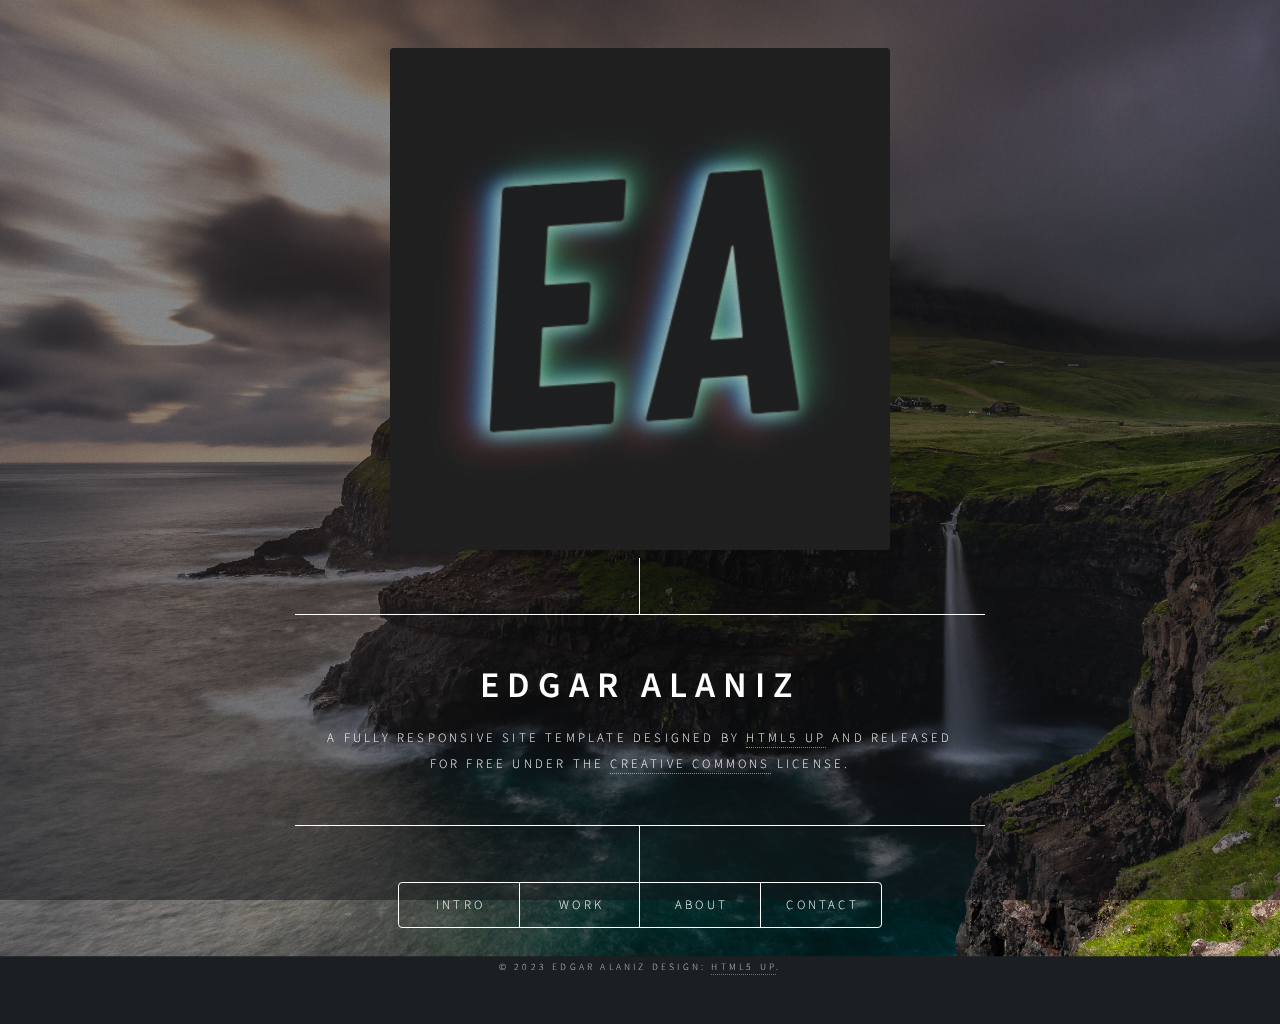
==== index.html @ e4d11df2 "fg" ====
<!DOCTYPE HTML>
<!--
	Dimension by HTML5 UP
	html5up.net | @ajlkn
	Free for personal and commercial use under the CCA 3.0 license (html5up.net/license)
-->
<html>
	<head>
		<title>Edgar Alaniz</title>
		<meta charset="utf-8" />
		<meta name="viewport" content="width=device-width, initial-scale=1, user-scalable=no" />
		<link rel="stylesheet" href="assets/css/main.css" />
		<noscript><link rel="stylesheet" href="assets/css/noscript.css" /></noscript>
	</head>
	<body class="is-preload">

		<!-- Wrapper -->
			<div id="wrapper">

				<!-- Header -->
					<header id="header">
						<div class="image">
							
							<span class="image avatar"><img src="images/pic04.jpg" alt="" /></span>
							
							<!--<span class="icon fa-gem"></span>-->
							
						</div>
						<div class="content">
							<div class="inner">
								<h1>Edgar Alaniz</h1>
								<p>A fully responsive site template designed by <a href="https://html5up.net">HTML5 UP</a> and released<br />
								for free under the <a href="https://html5up.net/license">Creative Commons</a> license.</p>
							</div>
						</div>
						<nav>
							<ul>
								<li><a href="#intro">Intro</a></li>
								<li><a href="#work">Work</a></li>
								<li><a href="#about">About</a></li>
								<li><a href="#contact">Contact</a></li>
								<!--<li><a href="#elements">Elements</a></li>-->
							</ul>
						</nav>
					</header>

				<!-- Main -->
					<div id="main">

						<!-- Intro -->
							<article id="intro">
								<h2 class="major">Intro</h2>
								<span class="image main"><img src="images/pic01.jpg" alt="" /></span>
								<p>Aenean ornare velit lacus, ac varius enim ullamcorper eu. Proin aliquam facilisis ante interdum congue. Integer mollis, nisl amet convallis, porttitor magna ullamcorper, amet egestas mauris. Ut magna finibus nisi nec lacinia. Nam maximus erat id euismod egestas. By the way, check out my <a href="#work">awesome work</a>.</p>
								<p>Lorem ipsum dolor sit amet, consectetur adipiscing elit. Duis dapibus rutrum facilisis. Class aptent taciti sociosqu ad litora torquent per conubia nostra, per inceptos himenaeos. Etiam tristique libero eu nibh porttitor fermentum. Nullam venenatis erat id vehicula viverra. Nunc ultrices eros ut ultricies condimentum. Mauris risus lacus, blandit sit amet venenatis non, bibendum vitae dolor. Nunc lorem mauris, fringilla in aliquam at, euismod in lectus. Pellentesque habitant morbi tristique senectus et netus et malesuada fames ac turpis egestas. In non lorem sit amet elit placerat maximus. Pellentesque aliquam maximus risus, vel sed vehicula.</p>
							</article>

						<!-- Work -->
							<article id="work">
								<h2 class="major">Work</h2>
								<span class="image main"><img src="images/pic02.jpg" alt="" /></span>
								<p>Adipiscing magna sed dolor elit. Praesent eleifend dignissim arcu, at eleifend sapien imperdiet ac. Aliquam erat volutpat. Praesent urna nisi, fringila lorem et vehicula lacinia quam. Integer sollicitudin mauris nec lorem luctus ultrices.</p>
								<p>Nullam et orci eu lorem consequat tincidunt vivamus et sagittis libero. Mauris aliquet magna magna sed nunc rhoncus pharetra. Pellentesque condimentum sem. In efficitur ligula tate urna. Maecenas laoreet massa vel lacinia pellentesque lorem ipsum dolor. Nullam et orci eu lorem consequat tincidunt. Vivamus et sagittis libero. Mauris aliquet magna magna sed nunc rhoncus amet feugiat tempus.</p>
							</article>

						<!-- About -->
							<article id="about">
								<h2 class="major">About</h2>
								<span class="image main"><img src="images/pic03.jpg" alt="" /></span>
								<p>Lorem ipsum dolor sit amet, consectetur et adipiscing elit. Praesent eleifend dignissim arcu, at eleifend sapien imperdiet ac. Aliquam erat volutpat. Praesent urna nisi, fringila lorem et vehicula lacinia quam. Integer sollicitudin mauris nec lorem luctus ultrices. Aliquam libero et malesuada fames ac ante ipsum primis in faucibus. Cras viverra ligula sit amet ex mollis mattis lorem ipsum dolor sit amet.</p>
							</article>

						<!-- Contact -->
							<article id="contact">
								<h2 class="major">Contact</h2>
								<form method="post" action="https://formspree.io/f/mzbqdqdj">
									<div class="fields">
										<div class="field half">
											<label for="name">Name</label>
											<input type="text" name="name" id="name" />
										</div>
										<div class="field half">
											<label for="email">Email</label>
											<input type="text" name="email" id="email" />
										</div>
										<div class="field">
											<label for="message">Message</label>
											<textarea name="message" id="message" rows="4"></textarea>
										</div>
									</div>
									<ul class="actions">
										<li><input type="submit" value="Send Message" class="primary" /></li>
										<li><input type="reset" value="Reset" /></li>
									</ul>
								</form>
								<ul class="icons">
									<li><a href="https://www.linkedin.com/in/edgaralaniz" class="icon brands fa-linkedin"><span class="label">Linkedin</span></a></li>
									<li><a href="#" class="icon brands fa-facebook-f"><span class="label">Facebook</span></a></li>
									<li><a href="#" class="icon brands fa-instagram"><span class="label">Instagram</span></a></li>
									<li><a href="#" class="icon brands fa-github"><span class="label">GitHub</span></a></li>
								</ul>
							</article>

						<!-- Elements -->
							<article id="elements">
								<h2 class="major">Elements</h2>

								<section>
									<h3 class="major">Text</h3>
									<p>This is <b>bold</b> and this is <strong>strong</strong>. This is <i>italic</i> and this is <em>emphasized</em>.
									This is <sup>superscript</sup> text and this is <sub>subscript</sub> text.
									This is <u>underlined</u> and this is code: <code>for (;;) { ... }</code>. Finally, <a href="#">this is a link</a>.</p>
									<hr />
									<h2>Heading Level 2</h2>
									<h3>Heading Level 3</h3>
									<h4>Heading Level 4</h4>
									<h5>Heading Level 5</h5>
									<h6>Heading Level 6</h6>
									<hr />
									<h4>Blockquote</h4>
									<blockquote>Fringilla nisl. Donec accumsan interdum nisi, quis tincidunt felis sagittis eget tempus euismod. Vestibulum ante ipsum primis in faucibus vestibulum. Blandit adipiscing eu felis iaculis volutpat ac adipiscing accumsan faucibus. Vestibulum ante ipsum primis in faucibus lorem ipsum dolor sit amet nullam adipiscing eu felis.</blockquote>
									<h4>Preformatted</h4>
									<pre><code>i = 0;

while (!deck.isInOrder()) {
    print 'Iteration ' + i;
    deck.shuffle();
    i++;
}

print 'It took ' + i + ' iterations to sort the deck.';</code></pre>
								</section>

								<section>
									<h3 class="major">Lists</h3>

									<h4>Unordered</h4>
									<ul>
										<li>Dolor pulvinar etiam.</li>
										<li>Sagittis adipiscing.</li>
										<li>Felis enim feugiat.</li>
									</ul>

									<h4>Alternate</h4>
									<ul class="alt">
										<li>Dolor pulvinar etiam.</li>
										<li>Sagittis adipiscing.</li>
										<li>Felis enim feugiat.</li>
									</ul>

									<h4>Ordered</h4>
									<ol>
										<li>Dolor pulvinar etiam.</li>
										<li>Etiam vel felis viverra.</li>
										<li>Felis enim feugiat.</li>
										<li>Dolor pulvinar etiam.</li>
										<li>Etiam vel felis lorem.</li>
										<li>Felis enim et feugiat.</li>
									</ol>
									<h4>Icons</h4>
									<ul class="icons">
										<li><a href="https://www.linkedin.com/in/edgaralaniz" class="icon brands fa-linkedin"><span class="label">Linkedin</span></a></li>
										<li><a href="#" class="icon brands fa-facebook-f"><span class="label">Facebook</span></a></li>
										<li><a href="#" class="icon brands fa-instagram"><span class="label">Instagram</span></a></li>
										<li><a href="#" class="icon brands fa-github"><span class="label">Github</span></a></li>
									</ul>

									<h4>Actions</h4>
									<ul class="actions">
										<li><a href="#" class="button primary">Default</a></li>
										<li><a href="#" class="button">Default</a></li>
									</ul>
									<ul class="actions stacked">
										<li><a href="#" class="button primary">Default</a></li>
										<li><a href="#" class="button">Default</a></li>
									</ul>
								</section>

								<section>
									<h3 class="major">Table</h3>
									<h4>Default</h4>
									<div class="table-wrapper">
										<table>
											<thead>
												<tr>
													<th>Name</th>
													<th>Description</th>
													<th>Price</th>
												</tr>
											</thead>
											<tbody>
												<tr>
													<td>Item One</td>
													<td>Ante turpis integer aliquet porttitor.</td>
													<td>29.99</td>
												</tr>
												<tr>
													<td>Item Two</td>
													<td>Vis ac commodo adipiscing arcu aliquet.</td>
													<td>19.99</td>
												</tr>
												<tr>
													<td>Item Three</td>
													<td> Morbi faucibus arcu accumsan lorem.</td>
													<td>29.99</td>
												</tr>
												<tr>
													<td>Item Four</td>
													<td>Vitae integer tempus condimentum.</td>
													<td>19.99</td>
												</tr>
												<tr>
													<td>Item Five</td>
													<td>Ante turpis integer aliquet porttitor.</td>
													<td>29.99</td>
												</tr>
											</tbody>
											<tfoot>
												<tr>
													<td colspan="2"></td>
													<td>100.00</td>
												</tr>
											</tfoot>
										</table>
									</div>

									<h4>Alternate</h4>
									<div class="table-wrapper">
										<table class="alt">
											<thead>
												<tr>
													<th>Name</th>
													<th>Description</th>
													<th>Price</th>
												</tr>
											</thead>
											<tbody>
												<tr>
													<td>Item One</td>
													<td>Ante turpis integer aliquet porttitor.</td>
													<td>29.99</td>
												</tr>
												<tr>
													<td>Item Two</td>
													<td>Vis ac commodo adipiscing arcu aliquet.</td>
													<td>19.99</td>
												</tr>
												<tr>
													<td>Item Three</td>
													<td> Morbi faucibus arcu accumsan lorem.</td>
													<td>29.99</td>
												</tr>
												<tr>
													<td>Item Four</td>
													<td>Vitae integer tempus condimentum.</td>
													<td>19.99</td>
												</tr>
												<tr>
													<td>Item Five</td>
													<td>Ante turpis integer aliquet porttitor.</td>
													<td>29.99</td>
												</tr>
											</tbody>
											<tfoot>
												<tr>
													<td colspan="2"></td>
													<td>100.00</td>
												</tr>
											</tfoot>
										</table>
									</div>
								</section>

								<section>
									<h3 class="major">Buttons</h3>
									<ul class="actions">
										<li><a href="#" class="button primary">Primary</a></li>
										<li><a href="#" class="button">Default</a></li>
									</ul>
									<ul class="actions">
										<li><a href="#" class="button">Default</a></li>
										<li><a href="#" class="button small">Small</a></li>
									</ul>
									<ul class="actions">
										<li><a href="#" class="button primary icon solid fa-download">Icon</a></li>
										<li><a href="#" class="button icon solid fa-download">Icon</a></li>
									</ul>
									<ul class="actions">
										<li><span class="button primary disabled">Disabled</span></li>
										<li><span class="button disabled">Disabled</span></li>
									</ul>
								</section>

								<section>
									<h3 class="major">Form</h3>
									<form method="post" action="#">
										<div class="fields">
											<div class="field half">
												<label for="demo-name">Name</label>
												<input type="text" name="demo-name" id="demo-name" value="" placeholder="Jane Doe" />
											</div>
											<div class="field half">
												<label for="demo-email">Email</label>
												<input type="email" name="demo-email" id="demo-email" value="" placeholder="jane@untitled.tld" />
											</div>
											<div class="field">
												<label for="demo-category">Category</label>
												<select name="demo-category" id="demo-category">
													<option value="">-</option>
													<option value="1">Manufacturing</option>
													<option value="1">Shipping</option>
													<option value="1">Administration</option>
													<option value="1">Human Resources</option>
												</select>
											</div>
											<div class="field half">
												<input type="radio" id="demo-priority-low" name="demo-priority" checked>
												<label for="demo-priority-low">Low</label>
											</div>
											<div class="field half">
												<input type="radio" id="demo-priority-high" name="demo-priority">
												<label for="demo-priority-high">High</label>
											</div>
											<div class="field half">
												<input type="checkbox" id="demo-copy" name="demo-copy">
												<label for="demo-copy">Email me a copy</label>
											</div>
											<div class="field half">
												<input type="checkbox" id="demo-human" name="demo-human" checked>
												<label for="demo-human">Not a robot</label>
											</div>
											<div class="field">
												<label for="demo-message">Message</label>
												<textarea name="demo-message" id="demo-message" placeholder="Enter your message" rows="6"></textarea>
											</div>
										</div>
										<ul class="actions">
											<li><input type="submit" value="Send Message" class="primary" /></li>
											<li><input type="reset" value="Reset" /></li>
										</ul>
									</form>
								</section>

							</article>

					</div>

				<!-- Footer -->
					<footer id="footer">
						<p class="copyright">&copy; 2023 Edgar Alaniz Design: <a href="https://html5up.net">HTML5 UP</a>.</p>
					</footer>

			</div>

		<!-- BG -->
			<div id="bg"></div>

		<!-- Scripts -->
			<script src="assets/js/jquery.min.js"></script>
			<script src="assets/js/browser.min.js"></script>
			<script src="assets/js/breakpoints.min.js"></script>
			<script src="assets/js/util.js"></script>
			<script src="assets/js/main.js"></script>

	</body>
</html>
---- assets/css/main.css ----
@import url(fontawesome-all.min.css);
@import url("https://fonts.googleapis.com/css?family=Source+Sans+Pro:300italic,600italic,300,600");

/*
	Dimension by HTML5 UP
	html5up.net | @ajlkn
	Free for personal and commercial use under the CCA 3.0 license (html5up.net/license)
*/

html, body, div, span, applet, object,
iframe, h1, h2, h3, h4, h5, h6, p, blockquote,
pre, a, abbr, acronym, address, big, cite,
code, del, dfn, em, img, ins, kbd, q, s, samp,
small, strike, strong, sub, sup, tt, var, b,
u, i, center, dl, dt, dd, ol, ul, li, fieldset,
form, label, legend, table, caption, tbody,
tfoot, thead, tr, th, td, article, aside,
canvas, details, embed, figure, figcaption,
footer, header, hgroup, menu, nav, output, ruby,
section, summary, time, mark, audio, video {
	margin: 0;
	padding: 0;
	border: 0;
	font-size: 100%;
	font: inherit;
	vertical-align: baseline;}

article, aside, details, figcaption, figure,
footer, header, hgroup, menu, nav, section {
	display: block;}

body {
	line-height: 1;
}

ol, ul {
	list-style: none;
}

blockquote, q {
	quotes: none;
}

	blockquote:before, blockquote:after, q:before, q:after {
		content: '';
		content: none;
	}

table {
	border-collapse: collapse;
	border-spacing: 0;
}

body {
	-webkit-text-size-adjust: none;
}

mark {
	background-color: transparent;
	color: inherit;
}

input::-moz-focus-inner {
	border: 0;
	padding: 0;
}

input, select, textarea {
	-moz-appearance: none;
	-webkit-appearance: none;
	-ms-appearance: none;
	appearance: none;
}

/* Basic */

	@-ms-viewport {
		width: device-width;
	}

	@media screen and (max-width: 480px) {

		html, body {
			min-width: 320px;
		}

	}

	html {
		box-sizing: border-box;
	}

	*, *:before, *:after {
		box-sizing: inherit;
	}

	body {
		background: #1b1f22;
	}

		body.is-preload *, body.is-preload *:before, body.is-preload *:after {
			-moz-animation: none !important;
			-webkit-animation: none !important;
			-ms-animation: none !important;
			animation: none !important;
			-moz-transition: none !important;
			-webkit-transition: none !important;
			-ms-transition: none !important;
			transition: none !important;
		}

/* Type */

	html {
		font-size: 16pt;
	}

		@media screen and (max-width: 1680px) {

			html {
				font-size: 12pt;
			}

		}

		@media screen and (max-width: 736px) {

			html {
				font-size: 11pt;
			}

		}

		@media screen and (max-width: 360px) {

			html {
				font-size: 10pt;
			}

		}

	body, input, select, textarea {
		color: #ffffff;
		font-family: "Source Sans Pro", sans-serif;
		font-weight: 300;
		font-size: 1rem;
		line-height: 1.65;
	}

	a {
		-moz-transition: color 0.2s ease-in-out, background-color 0.2s ease-in-out, border-bottom-color 0.2s ease-in-out;
		-webkit-transition: color 0.2s ease-in-out, background-color 0.2s ease-in-out, border-bottom-color 0.2s ease-in-out;
		-ms-transition: color 0.2s ease-in-out, background-color 0.2s ease-in-out, border-bottom-color 0.2s ease-in-out;
		transition: color 0.2s ease-in-out, background-color 0.2s ease-in-out, border-bottom-color 0.2s ease-in-out;
		border-bottom: dotted 1px rgba(255, 255, 255, 0.5);
		text-decoration: none;
		color: inherit;
	}

		a:hover {
			border-bottom-color: transparent;
		}

	strong, b {
		color: #ffffff;
		font-weight: 600;
	}

	em, i {
		font-style: italic;
	}

	p {
		margin: 0 0 2rem 0;
	}

	h1, h2, h3, h4, h5, h6 {
		color: #ffffff;
		font-weight: 600;
		line-height: 1.5;
		margin: 0 0 1rem 0;
		text-transform: uppercase;
		letter-spacing: 0.2rem;
	}

		h1 a, h2 a, h3 a, h4 a, h5 a, h6 a {
			color: inherit;
			text-decoration: none;
		}

		h1.major, h2.major, h3.major, h4.major, h5.major, h6.major {
			border-bottom: solid 1px #ffffff;
			width: -moz-max-content;
			width: -webkit-max-content;
			width: -ms-max-content;
			width: max-content;
			padding-bottom: 0.5rem;
			margin: 0 0 2rem 0;
		}

	h1 {
		font-size: 2.25rem;
		line-height: 1.3;
		letter-spacing: 0.5rem;
	}

	h2 {
		font-size: 1.5rem;
		line-height: 1.4;
		letter-spacing: 0.5rem;
	}

	h3 {
		font-size: 1rem;
	}

	h4 {
		font-size: 0.8rem;
	}

	h5 {
		font-size: 0.7rem;
	}

	h6 {
		font-size: 0.6rem;
	}

	@media screen and (max-width: 736px) {

		h1 {
			font-size: 1.75rem;
			line-height: 1.4;
		}

		h2 {
			font-size: 1.25em;
			line-height: 1.5;
		}

	}

	sub {
		font-size: 0.8rem;
		position: relative;
		top: 0.5rem;
	}

	sup {
		font-size: 0.8rem;
		position: relative;
		top: -0.5rem;
	}

	blockquote {
		border-left: solid 4px #ffffff;
		font-style: italic;
		margin: 0 0 2rem 0;
		padding: 0.5rem 0 0.5rem 2rem;
	}

	code {
		background: rgba(255, 255, 255, 0.075);
		border-radius: 4px;
		font-family: "Courier New", monospace;
		font-size: 0.9rem;
		margin: 0 0.25rem;
		padding: 0.25rem 0.65rem;
	}

	pre {
		-webkit-overflow-scrolling: touch;
		font-family: "Courier New", monospace;
		font-size: 0.9rem;
		margin: 0 0 2rem 0;
	}

		pre code {
			display: block;
			line-height: 1.75;
			padding: 1rem 1.5rem;
			overflow-x: auto;
		}

	hr {
		border: 0;
		border-bottom: solid 1px #ffffff;
		margin: 2.75rem 0;
	}

	.align-left {
		text-align: left;
	}

	.align-center {
		text-align: center;
	}

	.align-right {
		text-align: right;
	}

/* Form */

	form {
		margin: 0 0 2rem 0;
	}

		form > :last-child {
			margin-bottom: 0;
		}

		form > .fields {
			display: -moz-flex;
			display: -webkit-flex;
			display: -ms-flex;
			display: flex;
			-moz-flex-wrap: wrap;
			-webkit-flex-wrap: wrap;
			-ms-flex-wrap: wrap;
			flex-wrap: wrap;
			width: calc(100% + 3rem);
			margin: -1.5rem 0 2rem -1.5rem;
		}

			form > .fields > .field {
				-moz-flex-grow: 0;
				-webkit-flex-grow: 0;
				-ms-flex-grow: 0;
				flex-grow: 0;
				-moz-flex-shrink: 0;
				-webkit-flex-shrink: 0;
				-ms-flex-shrink: 0;
				flex-shrink: 0;
				padding: 1.5rem 0 0 1.5rem;
				width: calc(100% - 1.5rem);
			}

				form > .fields > .field.half {
					width: calc(50% - 0.75rem);
				}

				form > .fields > .field.third {
					width: calc(100%/3 - 0.5rem);
				}

				form > .fields > .field.quarter {
					width: calc(25% - 0.375rem);
				}

		@media screen and (max-width: 480px) {

			form > .fields {
				width: calc(100% + 3rem);
				margin: -1.5rem 0 2rem -1.5rem;
			}

				form > .fields > .field {
					padding: 1.5rem 0 0 1.5rem;
					width: calc(100% - 1.5rem);
				}

					form > .fields > .field.half {
						width: calc(100% - 1.5rem);
					}

					form > .fields > .field.third {
						width: calc(100% - 1.5rem);
					}

					form > .fields > .field.quarter {
						width: calc(100% - 1.5rem);
					}

		}

	label {
		color: #ffffff;
		display: block;
		font-size: 0.8rem;
		font-weight: 300;
		letter-spacing: 0.2rem;
		line-height: 1.5;
		margin: 0 0 1rem 0;
		text-transform: uppercase;
	}

	input[type="text"],
	input[type="password"],
	input[type="email"],
	input[type="tel"],
	select,
	textarea {
		-moz-appearance: none;
		-webkit-appearance: none;
		-ms-appearance: none;
		appearance: none;
		-moz-transition: border-color 0.2s ease-in-out, box-shadow 0.2s ease-in-out, background-color 0.2s ease-in-out;
		-webkit-transition: border-color 0.2s ease-in-out, box-shadow 0.2s ease-in-out, background-color 0.2s ease-in-out;
		-ms-transition: border-color 0.2s ease-in-out, box-shadow 0.2s ease-in-out, background-color 0.2s ease-in-out;
		transition: border-color 0.2s ease-in-out, box-shadow 0.2s ease-in-out, background-color 0.2s ease-in-out;
		background-color: transparent;
		border-radius: 4px;
		border: solid 1px #ffffff;
		color: inherit;
		display: block;
		outline: 0;
		padding: 0 1rem;
		text-decoration: none;
		width: 100%;
	}

		input[type="text"]:invalid,
		input[type="password"]:invalid,
		input[type="email"]:invalid,
		input[type="tel"]:invalid,
		select:invalid,
		textarea:invalid {
			box-shadow: none;
		}

		input[type="text"]:focus,
		input[type="password"]:focus,
		input[type="email"]:focus,
		input[type="tel"]:focus,
		select:focus,
		textarea:focus {
			background: rgba(255, 255, 255, 0.075);
			border-color: #ffffff;
			box-shadow: 0 0 0 1px #ffffff;
		}

	select {
		background-image: url("data:image/svg+xml;charset=utf8,%3Csvg xmlns='http://www.w3.org/2000/svg' width='40' height='40' preserveAspectRatio='none' viewBox='0 0 40 40'%3E%3Cpath d='M9.4,12.3l10.4,10.4l10.4-10.4c0.2-0.2,0.5-0.4,0.9-0.4c0.3,0,0.6,0.1,0.9,0.4l3.3,3.3c0.2,0.2,0.4,0.5,0.4,0.9 c0,0.4-0.1,0.6-0.4,0.9L20.7,31.9c-0.2,0.2-0.5,0.4-0.9,0.4c-0.3,0-0.6-0.1-0.9-0.4L4.3,17.3c-0.2-0.2-0.4-0.5-0.4-0.9 c0-0.4,0.1-0.6,0.4-0.9l3.3-3.3c0.2-0.2,0.5-0.4,0.9-0.4S9.1,12.1,9.4,12.3z' fill='%23ffffff' /%3E%3C/svg%3E");
		background-size: 1.25rem;
		background-repeat: no-repeat;
		background-position: calc(100% - 1rem) center;
		height: 2.75rem;
		padding-right: 2.75rem;
		text-overflow: ellipsis;
	}

		select option {
			color: #ffffff;
			background: #1b1f22;
		}

		select:focus::-ms-value {
			background-color: transparent;
		}

		select::-ms-expand {
			display: none;
		}

	input[type="text"],
	input[type="password"],
	input[type="email"],
	select {
		height: 2.75rem;
	}

	textarea {
		padding: 0.75rem 1rem;
	}

	input[type="checkbox"],
	input[type="radio"] {
		-moz-appearance: none;
		-webkit-appearance: none;
		-ms-appearance: none;
		appearance: none;
		display: block;
		float: left;
		margin-right: -2rem;
		opacity: 0;
		width: 1rem;
		z-index: -1;
	}

		input[type="checkbox"] + label,
		input[type="radio"] + label {
			text-decoration: none;
			-moz-user-select: none;
			-webkit-user-select: none;
			-ms-user-select: none;
			user-select: none;
			color: #ffffff;
			cursor: pointer;
			display: inline-block;
			font-size: 0.8rem;
			font-weight: 300;
			margin: 0 0 0.5rem 0;
			padding-left: 2.65rem;
			padding-right: 0.75rem;
			position: relative;
		}

			input[type="checkbox"] + label:before,
			input[type="radio"] + label:before {
				-moz-osx-font-smoothing: grayscale;
				-webkit-font-smoothing: antialiased;
				display: inline-block;
				font-style: normal;
				font-variant: normal;
				text-rendering: auto;
				line-height: 1;
				text-transform: none !important;
				font-family: 'Font Awesome 5 Free';
				font-weight: 900;
			}

			input[type="checkbox"] + label:before,
			input[type="radio"] + label:before {
				-moz-transition: border-color 0.2s ease-in-out, box-shadow 0.2s ease-in-out, background-color 0.2s ease-in-out;
				-webkit-transition: border-color 0.2s ease-in-out, box-shadow 0.2s ease-in-out, background-color 0.2s ease-in-out;
				-ms-transition: border-color 0.2s ease-in-out, box-shadow 0.2s ease-in-out, background-color 0.2s ease-in-out;
				transition: border-color 0.2s ease-in-out, box-shadow 0.2s ease-in-out, background-color 0.2s ease-in-out;
				border-radius: 4px;
				border: solid 1px #ffffff;
				content: '';
				display: inline-block;
				height: 1.65rem;
				left: 0;
				line-height: 1.65rem;
				position: absolute;
				text-align: center;
				top: -0.15rem;
				width: 1.65rem;
			}

		input[type="checkbox"]:checked + label:before,
		input[type="radio"]:checked + label:before {
			background: #ffffff !important;
			border-color: #ffffff !important;
			color: #1b1f22;
			content: '\f00c';
		}

		input[type="checkbox"]:focus + label:before,
		input[type="radio"]:focus + label:before {
			background: rgba(255, 255, 255, 0.075);
			border-color: #ffffff;
			box-shadow: 0 0 0 1px #ffffff;
		}

	input[type="checkbox"] + label:before {
		border-radius: 4px;
	}

	input[type="radio"] + label:before {
		border-radius: 100%;
	}

	::-webkit-input-placeholder {
		color: rgba(255, 255, 255, 0.5) !important;
		opacity: 1.0;
	}

	:-moz-placeholder {
		color: rgba(255, 255, 255, 0.5) !important;
		opacity: 1.0;
	}

	::-moz-placeholder {
		color: rgba(255, 255, 255, 0.5) !important;
		opacity: 1.0;
	}

	:-ms-input-placeholder {
		color: rgba(255, 255, 255, 0.5) !important;
		opacity: 1.0;
	}

	.formerize-placeholder {
		color: rgba(255, 255, 255, 0.5) !important;
		opacity: 1.0;
	}

/* Box */

	.box {
		border-radius: 4px;
		border: solid 1px #ffffff;
		margin-bottom: 2rem;
		padding: 1.5em;
	}

		.box > :last-child,
		.box > :last-child > :last-child,
		.box > :last-child > :last-child > :last-child {
			margin-bottom: 0;
		}

		.box.alt {
			border: 0;
			border-radius: 0;
			padding: 0;
		}

/* Icon */

	.icon {
		text-decoration: none;
		border-bottom: none;
		position: relative;
	}

		.icon:before {
			-moz-osx-font-smoothing: grayscale;
			-webkit-font-smoothing: antialiased;
			display: inline-block;
			font-style: normal;
			font-variant: normal;
			text-rendering: auto;
			line-height: 1;
			text-transform: none !important;
			font-family: 'Font Awesome 5 Free';
			font-weight: 400;
		}

		.icon > .label {
			display: none;
		}

		.icon:before {
			line-height: inherit;
		}

		.icon.solid:before {
			font-weight: 900;
		}

		.icon.brands:before {
			font-family: 'Font Awesome 5 Brands';
		}

/* Image */

	.image {
		border-radius: 4px;
		border: 0;
		display: inline-block;
		position: relative;
	}

		.image:before {
			pointer-events: none;
			background-image: url("../../images/overlay.png");
			background-color: rgba(19, 21, 25, 0.5);
			border-radius: 4px;
			content: '';
			display: block;
			height: 100%;
			left: 0;
			opacity: 0.5;
			position: absolute;
			top: 0;
			width: 100%;
		}

		.image img {
			border-radius: 4px;
			display: block;
		}

		.image.left, .image.right {
			max-width: 40%;
		}

			.image.left img, .image.right img {
				width: 100%;
			}

		.image.left {
			float: left;
			padding: 0 1.5em 1em 0;
			top: 0.25em;
		}

		.image.right {
			float: right;
			padding: 0 0 1em 1.5em;
			top: 0.25em;
		}

		.image.fit {
			display: block;
			margin: 0 0 2rem 0;
			width: 100%;
		}

			.image.fit img {
				width: 100%;
			}

		.image.main {
			display: block;
			margin: 2.5rem 0;
			width: 100%;
		}

			.image.main img {
				width: 100%;
			}

		@media screen and (max-width: 736px) {

			.image.main {
				margin: 2rem 0;
			}

		}

		@media screen and (max-width: 480px) {

			.image.main {
				margin: 1.5rem 0;
			}

		}

/* List */

	ol {
		list-style: decimal;
		margin: 0 0 2rem 0;
		padding-left: 1.25em;
	}

		ol li {
			padding-left: 0.25em;
		}

	ul {
		list-style: disc;
		margin: 0 0 2rem 0;
		padding-left: 1em;
	}

		ul li {
			padding-left: 0.5em;
		}

		ul.alt {
			list-style: none;
			padding-left: 0;
		}

			ul.alt li {
				border-top: solid 1px #ffffff;
				padding: 0.5em 0;
			}

				ul.alt li:first-child {
					border-top: 0;
					padding-top: 0;
				}

	dl {
		margin: 0 0 2rem 0;
	}

		dl dt {
			display: block;
			font-weight: 600;
			margin: 0 0 1rem 0;
		}

		dl dd {
			margin-left: 2rem;
		}

/* Actions */

	ul.actions {
		display: -moz-flex;
		display: -webkit-flex;
		display: -ms-flex;
		display: flex;
		cursor: default;
		list-style: none;
		margin-left: -1rem;
		padding-left: 0;
	}

		ul.actions li {
			padding: 0 0 0 1rem;
			vertical-align: middle;
		}

		ul.actions.special {
			-moz-justify-content: center;
			-webkit-justify-content: center;
			-ms-justify-content: center;
			justify-content: center;
			width: 100%;
			margin-left: 0;
		}

			ul.actions.special li:first-child {
				padding-left: 0;
			}

		ul.actions.stacked {
			-moz-flex-direction: column;
			-webkit-flex-direction: column;
			-ms-flex-direction: column;
			flex-direction: column;
			margin-left: 0;
		}

			ul.actions.stacked li {
				padding: 1.3rem 0 0 0;
			}

				ul.actions.stacked li:first-child {
					padding-top: 0;
				}

		ul.actions.fit {
			width: calc(100% + 1rem);
		}

			ul.actions.fit li {
				-moz-flex-grow: 1;
				-webkit-flex-grow: 1;
				-ms-flex-grow: 1;
				flex-grow: 1;
				-moz-flex-shrink: 1;
				-webkit-flex-shrink: 1;
				-ms-flex-shrink: 1;
				flex-shrink: 1;
				width: 100%;
			}

				ul.actions.fit li > * {
					width: 100%;
				}

			ul.actions.fit.stacked {
				width: 100%;
			}

		@media screen and (max-width: 480px) {

			ul.actions:not(.fixed) {
				-moz-flex-direction: column;
				-webkit-flex-direction: column;
				-ms-flex-direction: column;
				flex-direction: column;
				margin-left: 0;
				width: 100% !important;
			}

				ul.actions:not(.fixed) li {
					-moz-flex-grow: 1;
					-webkit-flex-grow: 1;
					-ms-flex-grow: 1;
					flex-grow: 1;
					-moz-flex-shrink: 1;
					-webkit-flex-shrink: 1;
					-ms-flex-shrink: 1;
					flex-shrink: 1;
					padding: 1rem 0 0 0;
					text-align: center;
					width: 100%;
				}

					ul.actions:not(.fixed) li > * {
						width: 100%;
					}

					ul.actions:not(.fixed) li:first-child {
						padding-top: 0;
					}

					ul.actions:not(.fixed) li input[type="submit"],
					ul.actions:not(.fixed) li input[type="reset"],
					ul.actions:not(.fixed) li input[type="button"],
					ul.actions:not(.fixed) li button,
					ul.actions:not(.fixed) li .button {
						width: 100%;
					}

						ul.actions:not(.fixed) li input[type="submit"].icon:before,
						ul.actions:not(.fixed) li input[type="reset"].icon:before,
						ul.actions:not(.fixed) li input[type="button"].icon:before,
						ul.actions:not(.fixed) li button.icon:before,
						ul.actions:not(.fixed) li .button.icon:before {
							margin-left: -0.5em;
						}

		}

/* Icons */

	ul.icons {
		cursor: default;
		list-style: none;
		padding-left: 0;
	}

		ul.icons li {
			display: inline-block;
			padding: 0 0.75em 0 0;
		}

			ul.icons li:last-child {
				padding-right: 0;
			}

			ul.icons li a {
				border-radius: 100%;
				box-shadow: inset 0 0 0 1px #ffffff;
				display: inline-block;
				height: 2.25rem;
				line-height: 2.25rem;
				text-align: center;
				width: 2.25rem;
			}

				ul.icons li a:hover {
					background-color: rgba(255, 255, 255, 0.075);
				}

				ul.icons li a:active {
					background-color: rgba(255, 255, 255, 0.175);
				}

/* Table */

	.table-wrapper {
		-webkit-overflow-scrolling: touch;
		overflow-x: auto;
	}

	table {
		margin: 0 0 2rem 0;
		width: 100%;
	}

		table tbody tr {
			border: solid 1px #ffffff;
			border-left: 0;
			border-right: 0;
		}

			table tbody tr:nth-child(2n + 1) {
				background-color: rgba(255, 255, 255, 0.075);
			}

		table td {
			padding: 0.75em 0.75em;
		}

		table th {
			color: #ffffff;
			font-size: 0.9em;
			font-weight: 600;
			padding: 0 0.75em 0.75em 0.75em;
			text-align: left;
		}

		table thead {
			border-bottom: solid 2px #ffffff;
		}

		table tfoot {
			border-top: solid 2px #ffffff;
		}

		table.alt {
			border-collapse: separate;
		}

			table.alt tbody tr td {
				border: solid 1px #ffffff;
				border-left-width: 0;
				border-top-width: 0;
			}

				table.alt tbody tr td:first-child {
					border-left-width: 1px;
				}

			table.alt tbody tr:first-child td {
				border-top-width: 1px;
			}

			table.alt thead {
				border-bottom: 0;
			}

			table.alt tfoot {
				border-top: 0;
			}

/* Button */

	input[type="submit"],
	input[type="reset"],
	input[type="button"],
	button,
	.button {
		-moz-appearance: none;
		-webkit-appearance: none;
		-ms-appearance: none;
		appearance: none;
		-moz-transition: background-color 0.2s ease-in-out, color 0.2s ease-in-out;
		-webkit-transition: background-color 0.2s ease-in-out, color 0.2s ease-in-out;
		-ms-transition: background-color 0.2s ease-in-out, color 0.2s ease-in-out;
		transition: background-color 0.2s ease-in-out, color 0.2s ease-in-out;
		background-color: transparent;
		border-radius: 4px;
		border: 0;
		box-shadow: inset 0 0 0 1px #ffffff;
		color: #ffffff !important;
		cursor: pointer;
		display: inline-block;
		font-size: 0.8rem;
		font-weight: 300;
		height: 2.75rem;
		letter-spacing: 0.2rem;
		line-height: 2.75rem;
		outline: 0;
		padding: 0 1.25rem 0 1.35rem;
		text-align: center;
		text-decoration: none;
		text-transform: uppercase;
		white-space: nowrap;
	}

		input[type="submit"]:hover,
		input[type="reset"]:hover,
		input[type="button"]:hover,
		button:hover,
		.button:hover {
			background-color: rgba(255, 255, 255, 0.075);
		}

		input[type="submit"]:active,
		input[type="reset"]:active,
		input[type="button"]:active,
		button:active,
		.button:active {
			background-color: rgba(255, 255, 255, 0.175);
		}

		input[type="submit"].icon:before,
		input[type="reset"].icon:before,
		input[type="button"].icon:before,
		button.icon:before,
		.button.icon:before {
			margin-right: 0.5em;
		}

		input[type="submit"].fit,
		input[type="reset"].fit,
		input[type="button"].fit,
		button.fit,
		.button.fit {
			width: 100%;
		}

		input[type="submit"].small,
		input[type="reset"].small,
		input[type="button"].small,
		button.small,
		.button.small {
			font-size: 0.6rem;
			height: 2.0625rem;
			line-height: 2.0625rem;
		}

		input[type="submit"].primary,
		input[type="reset"].primary,
		input[type="button"].primary,
		button.primary,
		.button.primary {
			background-color: #ffffff;
			color: #1b1f22 !important;
			font-weight: 600;
		}

		input[type="submit"].disabled, input[type="submit"]:disabled,
		input[type="reset"].disabled,
		input[type="reset"]:disabled,
		input[type="button"].disabled,
		input[type="button"]:disabled,
		button.disabled,
		button:disabled,
		.button.disabled,
		.button:disabled {
			pointer-events: none;
			cursor: default;
			opacity: 0.25;
		}

	input[type="submit"],
	input[type="reset"],
	input[type="button"],
	button {
		line-height: calc(2.75rem - 2px);
	}

/* BG */

	#bg {
		-moz-transform: scale(1.0);
		-webkit-transform: scale(1.0);
		-ms-transform: scale(1.0);
		transform: scale(1.0);
		-webkit-backface-visibility: hidden;
		position: fixed;
		top: 0;
		left: 0;
		width: 100%;
		height: 100vh;
		z-index: 1;
	}

		#bg:before, #bg:after {
			content: '';
			display: block;
			position: absolute;
			top: 0;
			left: 0;
			width: 100%;
			height: 100%;
		}

		#bg:before {
			-moz-transition: background-color 2.5s ease-in-out;
			-webkit-transition: background-color 2.5s ease-in-out;
			-ms-transition: background-color 2.5s ease-in-out;
			transition: background-color 2.5s ease-in-out;
			-moz-transition-delay: 0.75s;
			-webkit-transition-delay: 0.75s;
			-ms-transition-delay: 0.75s;
			transition-delay: 0.75s;
			background-image: linear-gradient(to top, rgba(19, 21, 25, 0.5), rgba(19, 21, 25, 0.5)), url("../../images/overlay.png");
			background-size: auto, 256px 256px;
			background-position: center, center;
			background-repeat: no-repeat, repeat;
			z-index: 2;
		}

		#bg:after {
			-moz-transform: scale(1.125);
			-webkit-transform: scale(1.125);
			-ms-transform: scale(1.125);
			transform: scale(1.125);
			-moz-transition: -moz-transform 0.325s ease-in-out, -moz-filter 0.325s ease-in-out;
			-webkit-transition: -webkit-transform 0.325s ease-in-out, -webkit-filter 0.325s ease-in-out;
			-ms-transition: -ms-transform 0.325s ease-in-out, -ms-filter 0.325s ease-in-out;
			transition: transform 0.325s ease-in-out, filter 0.325s ease-in-out;
			background-image: url("../../images/bg.jpg");
			background-position: center;
			background-size: cover;
			background-repeat: no-repeat;
			z-index: 1;
		}

		body.is-article-visible #bg:after {
			-moz-transform: scale(1.0825);
			-webkit-transform: scale(1.0825);
			-ms-transform: scale(1.0825);
			transform: scale(1.0825);
			-moz-filter: blur(0.2rem);
			-webkit-filter: blur(0.2rem);
			-ms-filter: blur(0.2rem);
			filter: blur(0.2rem);
		}

		body.is-preload #bg:before {
			background-color: #000000;
		}

/* Wrapper */

	#wrapper {
		display: -moz-flex;
		display: -webkit-flex;
		display: -ms-flex;
		display: flex;
		-moz-flex-direction: column;
		-webkit-flex-direction: column;
		-ms-flex-direction: column;
		flex-direction: column;
		-moz-align-items: center;
		-webkit-align-items: center;
		-ms-align-items: center;
		align-items: center;
		-moz-justify-content: space-between;
		-webkit-justify-content: space-between;
		-ms-justify-content: space-between;
		justify-content: space-between;
		position: relative;
		min-height: 100vh;
		width: 100%;
		padding: 4rem 2rem;
		z-index: 3;
	}

		#wrapper:before {
			content: '';
			display: block;
		}

		@media screen and (max-width: 1680px) {

			#wrapper {
				padding: 3rem 2rem;
			}

		}

		@media screen and (max-width: 736px) {

			#wrapper {
				padding: 2rem 1rem;
			}

		}

		@media screen and (max-width: 480px) {

			#wrapper {
				padding: 1rem;
			}

		}

/* Header */

	#header {
		display: -moz-flex;
		display: -webkit-flex;
		display: -ms-flex;
		display: flex;
		-moz-flex-direction: column;
		-webkit-flex-direction: column;
		-ms-flex-direction: column;
		flex-direction: column;
		-moz-align-items: center;
		-webkit-align-items: center;
		-ms-align-items: center;
		align-items: center;
		-moz-transition: -moz-transform 0.325s ease-in-out, -moz-filter 0.325s ease-in-out, opacity 0.325s ease-in-out;
		-webkit-transition: -webkit-transform 0.325s ease-in-out, -webkit-filter 0.325s ease-in-out, opacity 0.325s ease-in-out;
		-ms-transition: -ms-transform 0.325s ease-in-out, -ms-filter 0.325s ease-in-out, opacity 0.325s ease-in-out;
		transition: transform 0.325s ease-in-out, filter 0.325s ease-in-out, opacity 0.325s ease-in-out;
		background-image: -moz-radial-gradient(rgba(0, 0, 0, 0.25) 25%, rgba(0, 0, 0, 0) 55%);
		background-image: -webkit-radial-gradient(rgba(0, 0, 0, 0.25) 25%, rgba(0, 0, 0, 0) 55%);
		background-image: -ms-radial-gradient(rgba(0, 0, 0, 0.25) 25%, rgba(0, 0, 0, 0) 55%);
		background-image: radial-gradient(rgba(0, 0, 0, 0.25) 25%, rgba(0, 0, 0, 0) 55%);
		max-width: 100%;
		text-align: center;
	}

		#header > * {
			-moz-transition: opacity 0.325s ease-in-out;
			-webkit-transition: opacity 0.325s ease-in-out;
			-ms-transition: opacity 0.325s ease-in-out;
			transition: opacity 0.325s ease-in-out;
			position: relative;
			margin-top: 3.5rem;
		}

			#header > *:before {
				content: '';
				display: block;
				position: absolute;
				top: calc(-3.5rem - 1px);
				left: calc(50% - 1px);
				width: 1px;
				height: calc(3.5rem + 1px);
				background: #ffffff;
			}

		#header > :first-child {
			margin-top: 0;
		}

			#header > :first-child:before {
				display: none;
			}

		#header .logo {
			width: 5.5rem;
			height: 5.5rem;
			line-height: 5.5rem;
			border: solid 1px #ffffff;
			border-radius: 100%;
		}

			#header .logo .icon:before {
				font-size: 2rem;
			}

		#header .content {
			border-style: solid;
			border-color: #ffffff;
			border-top-width: 1px;
			border-bottom-width: 1px;
			max-width: 100%;
		}

			#header .content .inner {
				-moz-transition: max-height 0.75s ease, padding 0.75s ease, opacity 0.325s ease-in-out;
				-webkit-transition: max-height 0.75s ease, padding 0.75s ease, opacity 0.325s ease-in-out;
				-ms-transition: max-height 0.75s ease, padding 0.75s ease, opacity 0.325s ease-in-out;
				transition: max-height 0.75s ease, padding 0.75s ease, opacity 0.325s ease-in-out;
				-moz-transition-delay: 0.25s;
				-webkit-transition-delay: 0.25s;
				-ms-transition-delay: 0.25s;
				transition-delay: 0.25s;
				padding: 3rem 2rem;
				max-height: 40rem;
				overflow: hidden;
			}

				#header .content .inner > :last-child {
					margin-bottom: 0;
				}

			#header .content p {
				text-transform: uppercase;
				letter-spacing: 0.2rem;
				font-size: 0.8rem;
				line-height: 2;
			}

		#header nav ul {
			display: -moz-flex;
			display: -webkit-flex;
			display: -ms-flex;
			display: flex;
			margin-bottom: 0;
			list-style: none;
			padding-left: 0;
			border: solid 1px #ffffff;
			border-radius: 4px;
		}

			#header nav ul li {
				padding-left: 0;
				border-left: solid 1px #ffffff;
			}

				#header nav ul li:first-child {
					border-left: 0;
				}

				#header nav ul li a {
					display: block;
					min-width: 7.5rem;
					height: 2.75rem;
					line-height: 2.75rem;
					padding: 0 1.25rem 0 1.45rem;
					text-transform: uppercase;
					letter-spacing: 0.2rem;
					font-size: 0.8rem;
					border-bottom: 0;
				}

					#header nav ul li a:hover {
						background-color: rgba(255, 255, 255, 0.075);
					}

					#header nav ul li a:active {
						background-color: rgba(255, 255, 255, 0.175);
					}

		#header nav.use-middle:after {
			content: '';
			display: block;
			position: absolute;
			top: 0;
			left: calc(50% - 1px);
			width: 1px;
			height: 100%;
			background: #ffffff;
		}

		#header nav.use-middle ul li.is-middle {
			border-left: 0;
		}

		body.is-article-visible #header {
			-moz-transform: scale(0.95);
			-webkit-transform: scale(0.95);
			-ms-transform: scale(0.95);
			transform: scale(0.95);
			-moz-filter: blur(0.1rem);
			-webkit-filter: blur(0.1rem);
			-ms-filter: blur(0.1rem);
			filter: blur(0.1rem);
			opacity: 0;
		}

		body.is-preload #header {
			-moz-filter: blur(0.125rem);
			-webkit-filter: blur(0.125rem);
			-ms-filter: blur(0.125rem);
			filter: blur(0.125rem);
		}

			body.is-preload #header > * {
				opacity: 0;
			}

			body.is-preload #header .content .inner {
				max-height: 0;
				padding-top: 0;
				padding-bottom: 0;
				opacity: 0;
			}

		@media screen and (max-width: 980px) {

			#header .content p br {
				display: none;
			}

		}

		@media screen and (max-width: 736px) {

			#header > * {
				margin-top: 2rem;
			}

				#header > *:before {
					top: calc(-2rem - 1px);
					height: calc(2rem + 1px);
				}

			#header .logo {
				width: 4.75rem;
				height: 4.75rem;
				line-height: 4.75rem;
			}

				#header .logo .icon:before {
					font-size: 1.75rem;
				}

			#header .content .inner {
				padding: 2.5rem 1rem;
			}

			#header .content p {
				line-height: 1.875;
			}

		}

		@media screen and (max-width: 480px) {

			#header {
				padding: 1.5rem 0;
			}

				#header .content .inner {
					padding: 2.5rem 0;
				}

				#header nav ul {
					-moz-flex-direction: column;
					-webkit-flex-direction: column;
					-ms-flex-direction: column;
					flex-direction: column;
					min-width: 10rem;
					max-width: 100%;
				}

					#header nav ul li {
						border-left: 0;
						border-top: solid 1px #ffffff;
					}

						#header nav ul li:first-child {
							border-top: 0;
						}

						#header nav ul li a {
							height: 3rem;
							line-height: 3rem;
							min-width: 0;
							width: 100%;
						}

				#header nav.use-middle:after {
					display: none;
				}

		}

/* Main */

	#main {
		-moz-flex-grow: 1;
		-webkit-flex-grow: 1;
		-ms-flex-grow: 1;
		flex-grow: 1;
		-moz-flex-shrink: 1;
		-webkit-flex-shrink: 1;
		-ms-flex-shrink: 1;
		flex-shrink: 1;
		display: -moz-flex;
		display: -webkit-flex;
		display: -ms-flex;
		display: flex;
		-moz-align-items: center;
		-webkit-align-items: center;
		-ms-align-items: center;
		align-items: center;
		-moz-justify-content: center;
		-webkit-justify-content: center;
		-ms-justify-content: center;
		justify-content: center;
		-moz-flex-direction: column;
		-webkit-flex-direction: column;
		-ms-flex-direction: column;
		flex-direction: column;
		position: relative;
		max-width: 100%;
		z-index: 3;
	}

		#main article {
			-moz-transform: translateY(0.25rem);
			-webkit-transform: translateY(0.25rem);
			-ms-transform: translateY(0.25rem);
			transform: translateY(0.25rem);
			-moz-transition: opacity 0.325s ease-in-out, -moz-transform 0.325s ease-in-out;
			-webkit-transition: opacity 0.325s ease-in-out, -webkit-transform 0.325s ease-in-out;
			-ms-transition: opacity 0.325s ease-in-out, -ms-transform 0.325s ease-in-out;
			transition: opacity 0.325s ease-in-out, transform 0.325s ease-in-out;
			padding: 4.5rem 2.5rem 1.5rem 2.5rem ;
			position: relative;
			width: 40rem;
			max-width: 100%;
			background-color: rgba(27, 31, 34, 0.85);
			border-radius: 4px;
			opacity: 0;
		}

			#main article.active {
				-moz-transform: translateY(0);
				-webkit-transform: translateY(0);
				-ms-transform: translateY(0);
				transform: translateY(0);
				opacity: 1;
			}

			#main article .close {
				display: block;
				position: absolute;
				top: 0;
				right: 0;
				width: 4rem;
				height: 4rem;
				cursor: pointer;
				text-indent: 4rem;
				overflow: hidden;
				white-space: nowrap;
			}

				#main article .close:before {
					-moz-transition: background-color 0.2s ease-in-out;
					-webkit-transition: background-color 0.2s ease-in-out;
					-ms-transition: background-color 0.2s ease-in-out;
					transition: background-color 0.2s ease-in-out;
					content: '';
					display: block;
					position: absolute;
					top: 0.75rem;
					left: 0.75rem;
					width: 2.5rem;
					height: 2.5rem;
					border-radius: 100%;
					background-position: center;
					background-image: url("data:image/svg+xml;charset=utf8,%3Csvg xmlns='http://www.w3.org/2000/svg' xmlns:xlink='http://www.w3.org/1999/xlink' width='20px' height='20px' viewBox='0 0 20 20' zoomAndPan='disable'%3E%3Cstyle%3Eline %7B stroke: %23ffffff%3B stroke-width: 1%3B %7D%3C/style%3E%3Cline x1='2' y1='2' x2='18' y2='18' /%3E%3Cline x1='18' y1='2' x2='2' y2='18' /%3E%3C/svg%3E");
					background-size: 20px 20px;
					background-repeat: no-repeat;
				}

				#main article .close:hover:before {
					background-color: rgba(255, 255, 255, 0.075);
				}

				#main article .close:active:before {
					background-color: rgba(255, 255, 255, 0.175);
				}

		@media screen and (max-width: 736px) {

			#main article {
				padding: 3.5rem 2rem 0.5rem 2rem ;
			}

				#main article .close:before {
					top: 0.875rem;
					left: 0.875rem;
					width: 2.25rem;
					height: 2.25rem;
					background-size: 14px 14px;
				}

		}

		@media screen and (max-width: 480px) {

			#main article {
				padding: 3rem 1.5rem 0.5rem 1.5rem ;
			}

		}

/* Footer */

	#footer {
		-moz-transition: -moz-transform 0.325s ease-in-out, -moz-filter 0.325s ease-in-out, opacity 0.325s ease-in-out;
		-webkit-transition: -webkit-transform 0.325s ease-in-out, -webkit-filter 0.325s ease-in-out, opacity 0.325s ease-in-out;
		-ms-transition: -ms-transform 0.325s ease-in-out, -ms-filter 0.325s ease-in-out, opacity 0.325s ease-in-out;
		transition: transform 0.325s ease-in-out, filter 0.325s ease-in-out, opacity 0.325s ease-in-out;
		width: 100%;
		max-width: 100%;
		margin-top: 2rem;
		text-align: center;
	}

		#footer .copyright {
			letter-spacing: 0.2rem;
			font-size: 0.6rem;
			opacity: 0.75;
			margin-bottom: 0;
			text-transform: uppercase;
		}

		body.is-article-visible #footer {
			-moz-transform: scale(0.95);
			-webkit-transform: scale(0.95);
			-ms-transform: scale(0.95);
			transform: scale(0.95);
			-moz-filter: blur(0.1rem);
			-webkit-filter: blur(0.1rem);
			-ms-filter: blur(0.1rem);
			filter: blur(0.1rem);
			opacity: 0;
		}

		body.is-preload #footer {
			opacity: 0;
		}
---- assets/css/noscript.css ----
/*
	Dimension by HTML5 UP
	html5up.net | @ajlkn
	Free for personal and commercial use under the CCA 3.0 license (html5up.net/license)
*/

/* BG */

	body.is-preload #bg:before {
		background-color: transparent;
	}

/* Header */

	body.is-preload #header {
		-moz-filter: none;
		-webkit-filter: none;
		-ms-filter: none;
		filter: none;
	}

		body.is-preload #header > * {
			opacity: 1;
		}

		body.is-preload #header .content .inner {
			max-height: none;
			padding: 3rem 2rem;
			opacity: 1;
		}

/* Main */

	#main article {
		opacity: 1;
		margin: 4rem 0 0 0;
	}
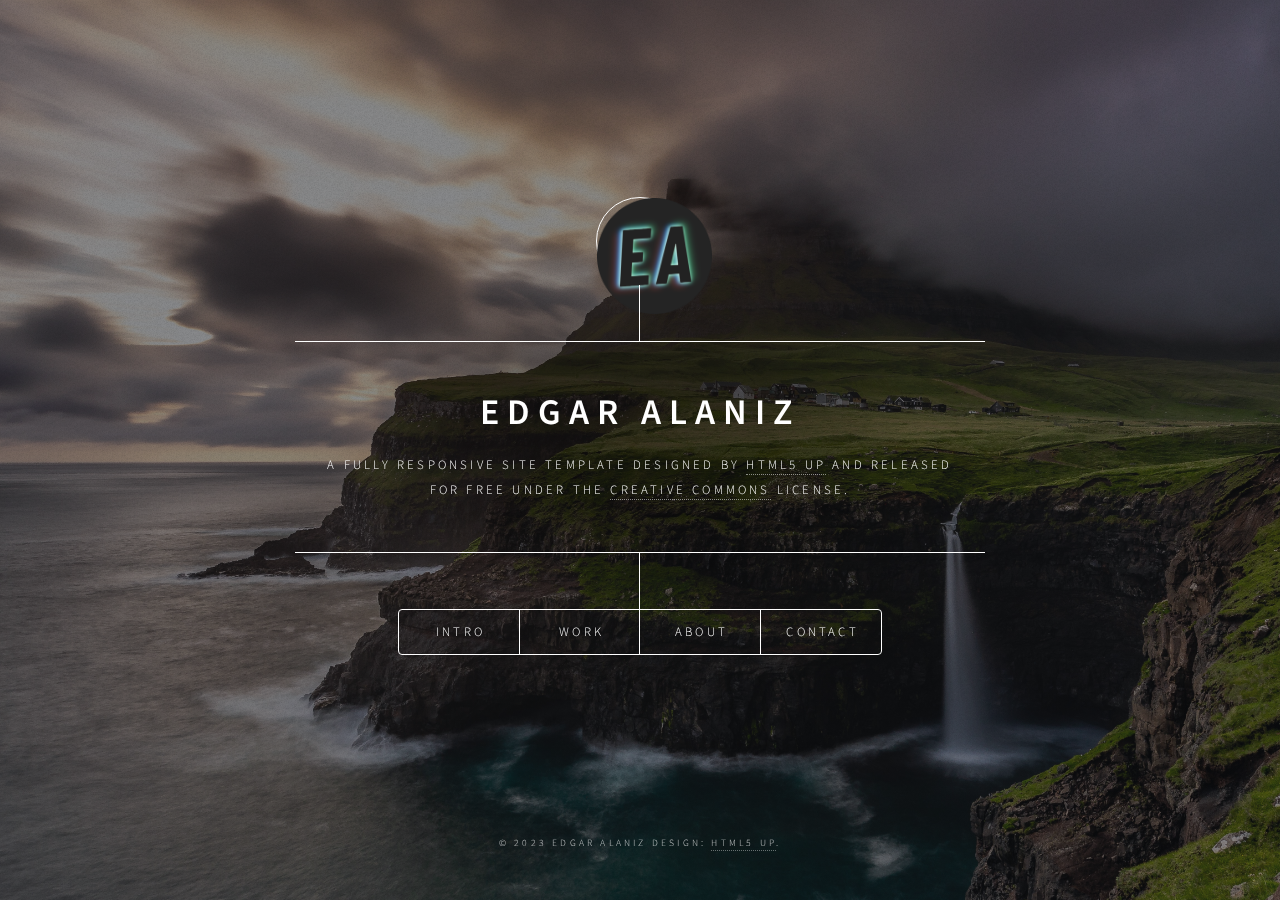
==== commit b0db301c: "Logo Updated do not change" ====
--- a/index.html
+++ b/index.html
@@ -19,9 +19,9 @@
 
 				<!-- Header -->
 					<header id="header">
-						<div class="image">
+						<div class="logo">
 							
-							<span class="image avatar"><img src="images/pic04.jpg" alt="" /></span>
+							<span class=""><img src="images/pic04.jpg" alt="" width="115"/></span>
 							
 							<!--<span class="icon fa-gem"></span>-->
 							
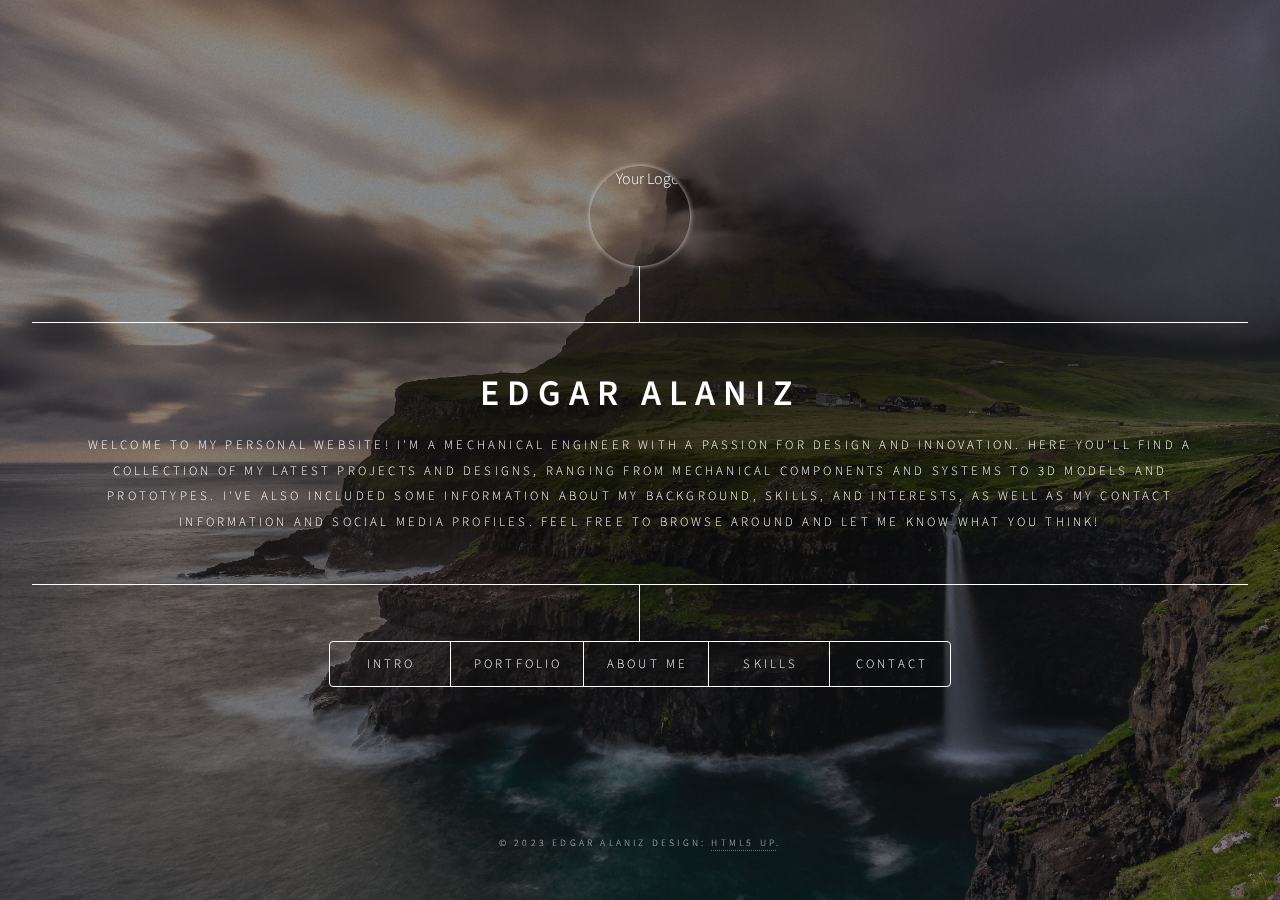
==== commit 38341ddd: "Update index.html" ====
--- a/index.html
+++ b/index.html
@@ -6,7 +6,7 @@
 -->
 <html>
 	<head>
-		<title>Edgar Alaniz</title>
+		<title>Dimension by HTML5 UP</title>
 		<meta charset="utf-8" />
 		<meta name="viewport" content="width=device-width, initial-scale=1, user-scalable=no" />
 		<link rel="stylesheet" href="assets/css/main.css" />
@@ -18,31 +18,46 @@
 			<div id="wrapper">
 
 				<!-- Header -->
-					<header id="header">
-						<div class="logo">
-							
-							<span class=""><img src="images/pic04.jpg" alt="" width="115"/></span>
-							
-							<!--<span class="icon fa-gem"></span>-->
-							
-						</div>
-						<div class="content">
-							<div class="inner">
-								<h1>Edgar Alaniz</h1>
-								<p>A fully responsive site template designed by <a href="https://html5up.net">HTML5 UP</a> and released<br />
-								for free under the <a href="https://html5up.net/license">Creative Commons</a> license.</p>
-							</div>
-						</div>
-						<nav>
-							<ul>
-								<li><a href="#intro">Intro</a></li>
-								<li><a href="#work">Work</a></li>
-								<li><a href="#about">About</a></li>
-								<li><a href="#contact">Contact</a></li>
-								<!--<li><a href="#elements">Elements</a></li>-->
-							</ul>
-						</nav>
-					</header>
+				<header id="header">
+					<div class="logo-avatar">
+					  <img src="images/logo.png" alt="Your Logo">
+					</div>
+					<div class="content">
+					  <div class="inner">
+						<h1>Edgar Alaniz</h1>
+						<p>Welcome to my personal website! I'm a mechanical engineer with a passion for design and innovation. Here you'll find a collection of my latest projects and designs, ranging from mechanical components and systems to 3D models and prototypes. I've also included some information about my background, skills, and interests, as well as my contact information and social media profiles. Feel free to browse around and let me know what you think!</p>
+					  </div>
+					</div>
+					<nav>
+						<ul>
+							<li><a href="#intro">Intro</a></li>
+							<li><a href="#work">Portfolio</a></li>
+							<li><a href="#about">About Me</a></li>
+							<li><a href="#skills">Skills</a></li>
+							<li><a href="#contact">Contact</a></li>
+						  </ul>
+					</nav>
+				  </header>
+				  
+				  <style>
+				  .logo-avatar {
+					width: 100px;
+					height: 100px;
+					border-radius: 50%;
+					overflow: hidden;
+					position: absolute;
+					top: 0px;
+					left: 0px;
+					z-index: 1;
+					box-shadow: 0px 0px 5px #ccc;
+				  }
+				  .logo-avatar img {
+					display: block;
+					width: 100%;
+					height: 100%;
+					object-fit: cover;
+				  }
+				  </style>
 
 				<!-- Main -->
 					<div id="main">
@@ -51,8 +66,8 @@
 							<article id="intro">
 								<h2 class="major">Intro</h2>
 								<span class="image main"><img src="images/pic01.jpg" alt="" /></span>
-								<p>Aenean ornare velit lacus, ac varius enim ullamcorper eu. Proin aliquam facilisis ante interdum congue. Integer mollis, nisl amet convallis, porttitor magna ullamcorper, amet egestas mauris. Ut magna finibus nisi nec lacinia. Nam maximus erat id euismod egestas. By the way, check out my <a href="#work">awesome work</a>.</p>
-								<p>Lorem ipsum dolor sit amet, consectetur adipiscing elit. Duis dapibus rutrum facilisis. Class aptent taciti sociosqu ad litora torquent per conubia nostra, per inceptos himenaeos. Etiam tristique libero eu nibh porttitor fermentum. Nullam venenatis erat id vehicula viverra. Nunc ultrices eros ut ultricies condimentum. Mauris risus lacus, blandit sit amet venenatis non, bibendum vitae dolor. Nunc lorem mauris, fringilla in aliquam at, euismod in lectus. Pellentesque habitant morbi tristique senectus et netus et malesuada fames ac turpis egestas. In non lorem sit amet elit placerat maximus. Pellentesque aliquam maximus risus, vel sed vehicula.</p>
+								<p>Hi, I'm Edgar, a mechanical engineer with expertise in mechanical design and engineering, product development and prototyping, industrial automation and robotics, and manufacturing process optimization. I have experience with CAD software such as SolidWorks and AutoCAD, as well as CNC routers, laser cutters, and 3D printers for prototyping and manufacturing. My advanced knowledge of mechanical design principles and techniques allows me to create innovative and efficient solutions for complex problems. I'm also skilled in programming languages such as MATLAB for data analysis and automation.</p>
+	<p>Thanks for stopping by! If you want to see some of my work, check out my <a href="#work">portfolio</a>.</p>
 							</article>
 
 						<!-- Work -->
@@ -94,7 +109,7 @@
 									</ul>
 								</form>
 								<ul class="icons">
-									<li><a href="https://www.linkedin.com/in/edgaralaniz" class="icon brands fa-linkedin"><span class="label">Linkedin</span></a></li>
+									<li><a href="#" class="icon brands fa-linkedin"><span class="label">Linkedin</span></a></li>
 									<li><a href="#" class="icon brands fa-facebook-f"><span class="label">Facebook</span></a></li>
 									<li><a href="#" class="icon brands fa-instagram"><span class="label">Instagram</span></a></li>
 									<li><a href="#" class="icon brands fa-github"><span class="label">GitHub</span></a></li>
@@ -159,7 +174,7 @@
 									</ol>
 									<h4>Icons</h4>
 									<ul class="icons">
-										<li><a href="https://www.linkedin.com/in/edgaralaniz" class="icon brands fa-linkedin"><span class="label">Linkedin</span></a></li>
+										<li><a href="www.linkedin.com/in/edgaralaniz" class="icon brands fa-linkedin"><span class="label">Linkedin</span></a></li>
 										<li><a href="#" class="icon brands fa-facebook-f"><span class="label">Facebook</span></a></li>
 										<li><a href="#" class="icon brands fa-instagram"><span class="label">Instagram</span></a></li>
 										<li><a href="#" class="icon brands fa-github"><span class="label">Github</span></a></li>
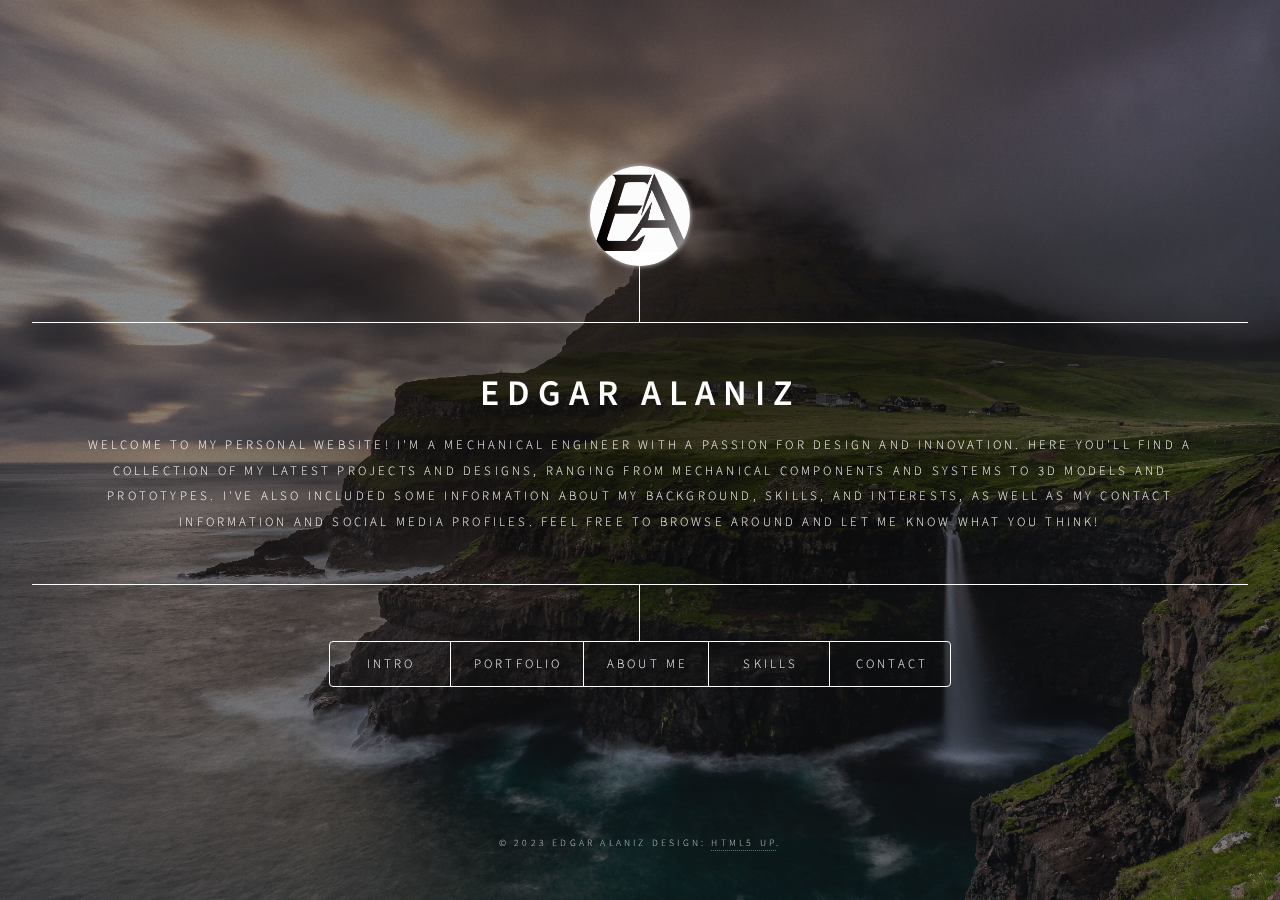
==== commit 56a88948: "another fix" ====
--- a/index.html
+++ b/index.html
@@ -6,7 +6,7 @@
 -->
 <html>
 	<head>
-		<title>Dimension by HTML5 UP</title>
+		<title>Edgar Alaniz</title>
 		<meta charset="utf-8" />
 		<meta name="viewport" content="width=device-width, initial-scale=1, user-scalable=no" />
 		<link rel="stylesheet" href="assets/css/main.css" />
@@ -63,12 +63,13 @@
 					<div id="main">
 
 						<!-- Intro -->
-							<article id="intro">
-								<h2 class="major">Intro</h2>
-								<span class="image main"><img src="images/pic01.jpg" alt="" /></span>
-								<p>Hi, I'm Edgar, a mechanical engineer with expertise in mechanical design and engineering, product development and prototyping, industrial automation and robotics, and manufacturing process optimization. I have experience with CAD software such as SolidWorks and AutoCAD, as well as CNC routers, laser cutters, and 3D printers for prototyping and manufacturing. My advanced knowledge of mechanical design principles and techniques allows me to create innovative and efficient solutions for complex problems. I'm also skilled in programming languages such as MATLAB for data analysis and automation.</p>
-	<p>Thanks for stopping by! If you want to see some of my work, check out my <a href="#work">portfolio</a>.</p>
-							</article>
+						<article id="intro">
+							<h2 class="major">Intro</h2>
+							<span class="image main"><img src="images/pic01.jpg" alt="" /></span>
+							<p>Hi, I'm Edgar, a mechanical engineer with expertise in mechanical design and engineering, product development and prototyping, industrial automation and robotics, and manufacturing process optimization. I'm also proficient in microcontroller programming, particularly using platforms such as Arduino, to develop complex systems that combine mechanical, electrical, and software components. I have experience with CAD software such as SolidWorks and AutoCAD, as well as CNC routers, laser cutters, and 3D printers for prototyping and manufacturing.</p>
+							<p>My advanced knowledge of mechanical design principles and techniques, combined with my skills in microcontroller programming, allows me to create innovative and efficient solutions for complex problems in various industries. In addition, I'm skilled in programming languages such as MATLAB for data analysis and automation.</p>	
+							<p>Thanks for stopping by! If you want to see some of my work, check out my <a href="#work">portfolio</a>.</p>
+						</article>
 
 						<!-- Work -->
 							<article id="work">
